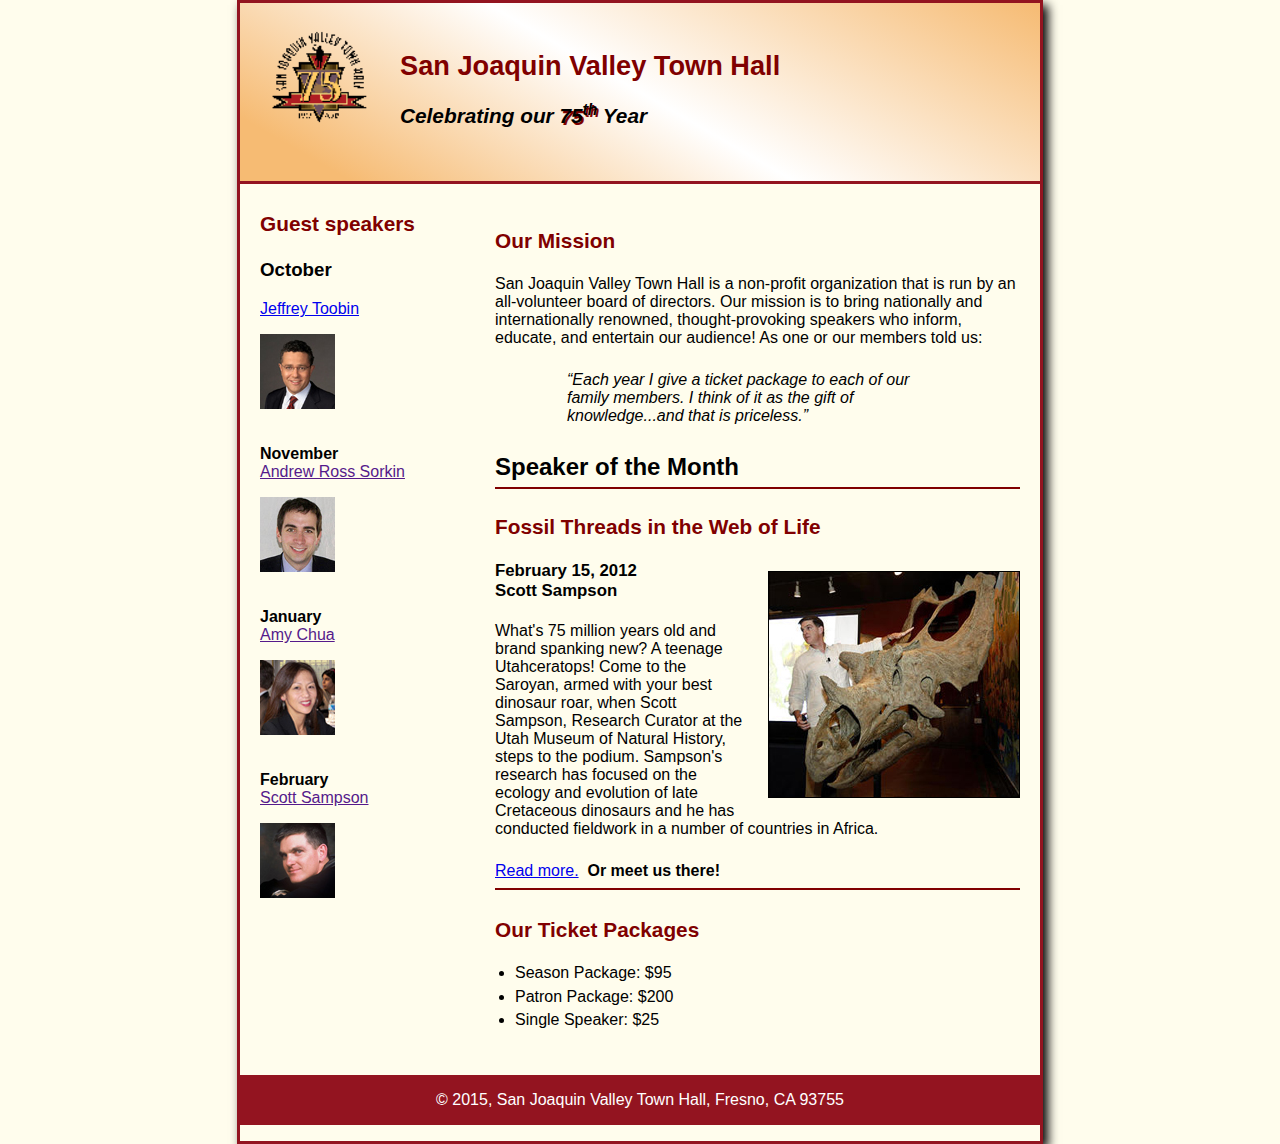
==== index.html @ 86907dac "1st commit" ====
<!DOCTYPE html>
<html lang="en">

<head>
    <meta charset="utf-8">
    <title></title>
    <link rel="shortcut icon" href="images/favicon.ico">
    <link rel="stylesheet" href="styles/normalize.css">
    <link rel="stylesheet" href="styles/main.css">
    <script src="http://html5shiv.googlecode.com/svn/trunk/html5.js"></script>
</head>

<body>
    <header>
        <img src="images/town_hall_logo.gif" alt="">
        <h2>San Joaquin Valley Town Hall </h2>
        <h3>Celebrating our <span>75<sup>th</sup></span> Year</h3>
    </header>

    <main>

        <section>
            <h2>Our Mission</h2>
            <p> San Joaquin Valley Town Hall is a non-profit organization that is run by an all-volunteer board of directors. Our mission is to bring nationally and internationally renowned, thought-provoking speakers who inform, educate, and entertain our
                audience! As one or our members told us:</p>
            <blockquote><q>Each year I give a ticket package to each of our family members. I think of it as the gift of knowledge...and that is priceless.</q>
            </blockquote>

            <h1>Speaker of the Month</h1>
            <article>
                <h2>Fossil Threads in the Web of Life</h2>
                <img src="images/sampson_dinosaur.jpg" alt="">
                <h3>February 15, 2012 <br> Scott Sampson</h3>


                <p>What's 75 million years old and brand spanking new? A teenage Utahceratops! Come to the Saroyan, armed with your best dinosaur roar, when Scott Sampson, Research Curator at the Utah Museum of Natural History, steps to the podium. Sampson's
                    research has focused on the ecology and evolution of late Cretaceous dinosaurs and he has conducted fieldwork in a number of countries in Africa.</p>

                <a href="speakers/sampson.html">Read more.</a> &nbsp<b>Or meet us there!</b> </article>

            <h2>Our Ticket Packages</h2>
            <ul>
                <li>Season Package: $95</li>
                <li>Patron Package: $200</li>
                <li>Single Speaker: $25</li>
            </ul>
        </section>
        <aside>
            <h2>Guest speakers</h2>

            <h3>October</h3>
            <a href="speakers/toobin.html">Jeffrey Toobin</a>
            <p><img src="images/toobin75.jpg" alt=""></p>
            <b>November</b> <br>
            <a href="">Andrew Ross Sorkin</a>
            <p><img src="images/sorkin75.jpg" alt=""></p>
            <b>January</b> <br>
            <a href="">Amy Chua</a>
            <p><img src="images/chua75.jpg" alt=""></p>
            <b>February</b> <br>
            <a href="">Scott Sampson</a>
            <p><img src="images/sampson75.jpg" alt=""></p>
        </aside>
    </main>

    <footer>
        <p>&copy 2015, San Joaquin Valley Town Hall, Fresno, CA 93755</p>
    </footer>
</body>

</html>
---- styles/main.css ----
/* the styles for the elements */

body {
    font-family: Arial, Helvetica, sans-serif;
    font-size: 100%;
    width: 800px;
    margin: 0 auto 0 auto;
    border: solid 3px #931420;
    background-color: #fffded;
    box-shadow: 5px 5px 10px black;
}


/* the styles for the header */

header {
    border-bottom: solid 3px #931420;
    padding-top: 1.5em;
    padding-bottom: 2em;
    background-image: linear-gradient(30deg, #f6bb73 10%, white 50%, #f6bb73 100%);
}

header img {
    float: left;
    padding: 0 30px 0 30px;
    width: 100px;
    height: 100px;
}

header h2 {
    font-size: 170%;
    color: #800000;
}

header h3 {
    font-size: 130%;
    font-style: italic;
}

span {
    text-shadow: 2px 2px 0 #800000;
}


/* the styles for the section */

section {
    width: 525px;
    padding: 0 20px 20px 20px;
    float: right;
}

aside {
    width: 215px;
    padding: 0 0 20px 20px
}

main {
    clear: left;
}

section h2 {
    font-size: 130%;
    color: #800000;
    padding: .5em 0 .25em 0;
}

article {
    padding: .5em 0 .5em 0;
    border-bottom: 2px solid #800000;
    border-top: 2px solid #800000;
}

article h2 {
    padding-top: 0;
}

article h3 {
    font-size: 105%;
    padding-bottom: .25em;
}

article img {
    float: right;
    margin: 10px 0 10px 20px;
    border: 1px solid black;
}

aside h2 {
    font-size: 130%;
    color: #800000;
    padding: .5em 0 .25em 0;
}

h1 {
    font-size: 150%;
    padding: .5em 0 .25em 0;
    margin: 0;
}

section h3 {
    font-size: 105%;
    padding: 0 0 .25em 0;
}

aside img {
    padding-bottom: 1em;
}

section p {
    padding-bottom: .5em;
}

section blockquote {
    padding: 0 2em 0 2em;
    font-style: italic;
}

section ul {
    padding: 0 0 .25em 1.25em;
}

section li {
    padding-bottom: .35em;
}

a:focus,
a:hover {
    font-style: italic;
}


/* the styles for the footer */

footer {
    clear: both;
    background-color: #931420;
}

footer p {
    text-align: center;
    color: white;
    padding: 1em 0 1em 0;
}
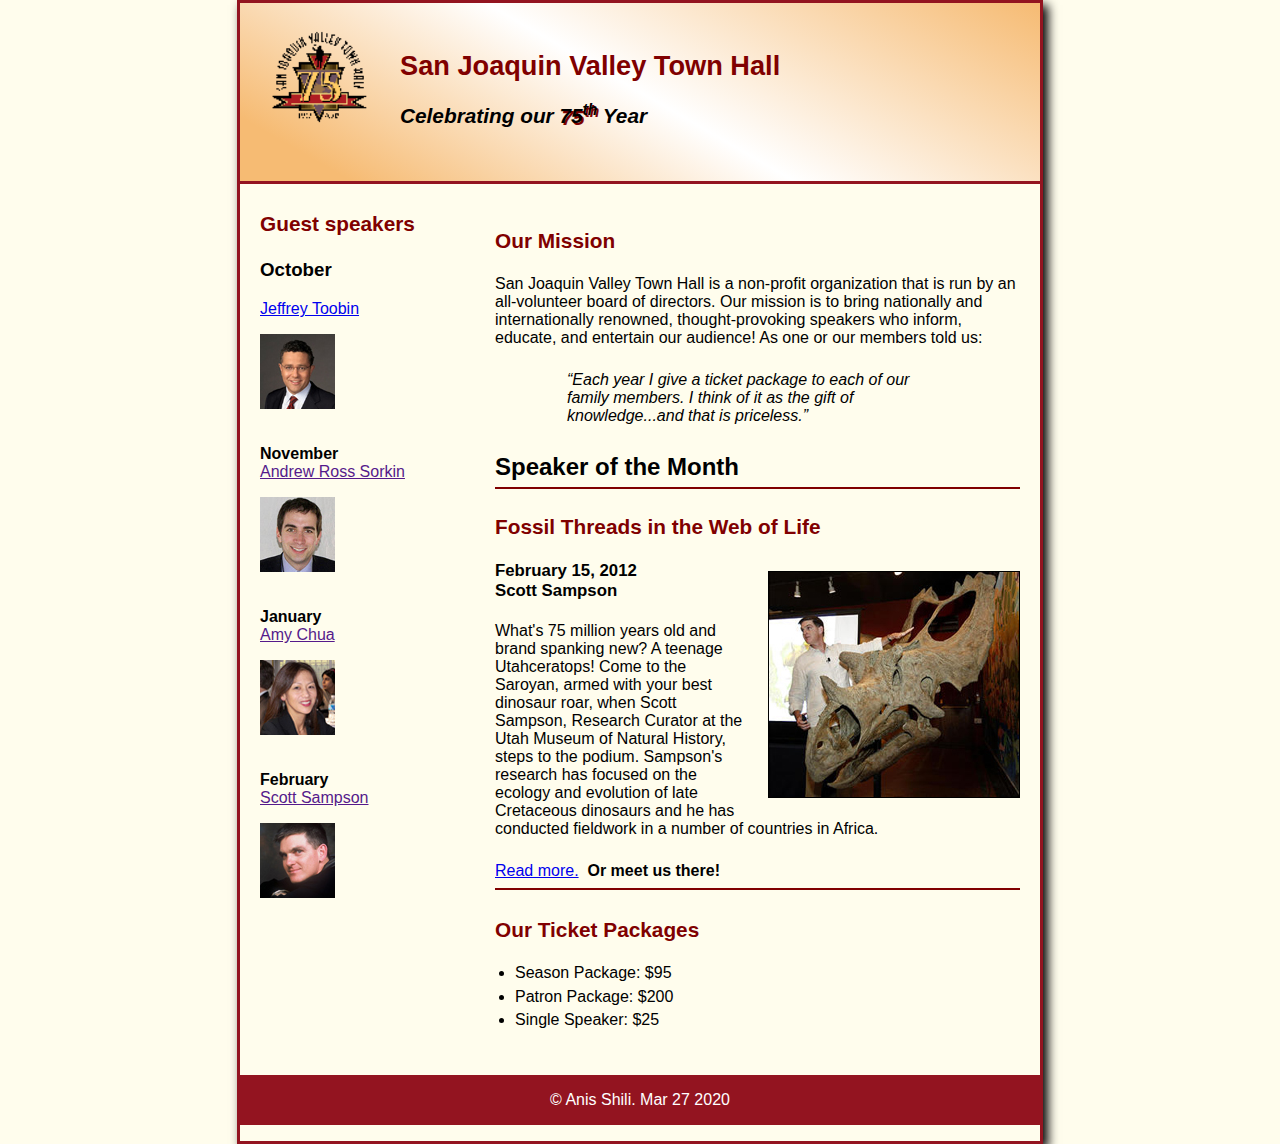
==== commit e3ba4a81: "Update index.html" ====
--- a/index.html
+++ b/index.html
@@ -64,8 +64,8 @@
     </main>
 
     <footer>
-        <p>&copy 2015, San Joaquin Valley Town Hall, Fresno, CA 93755</p>
+        <p>&copy Anis Shili. Mar 27 2020</p>
     </footer>
 </body>
 
-</html>+</html>
